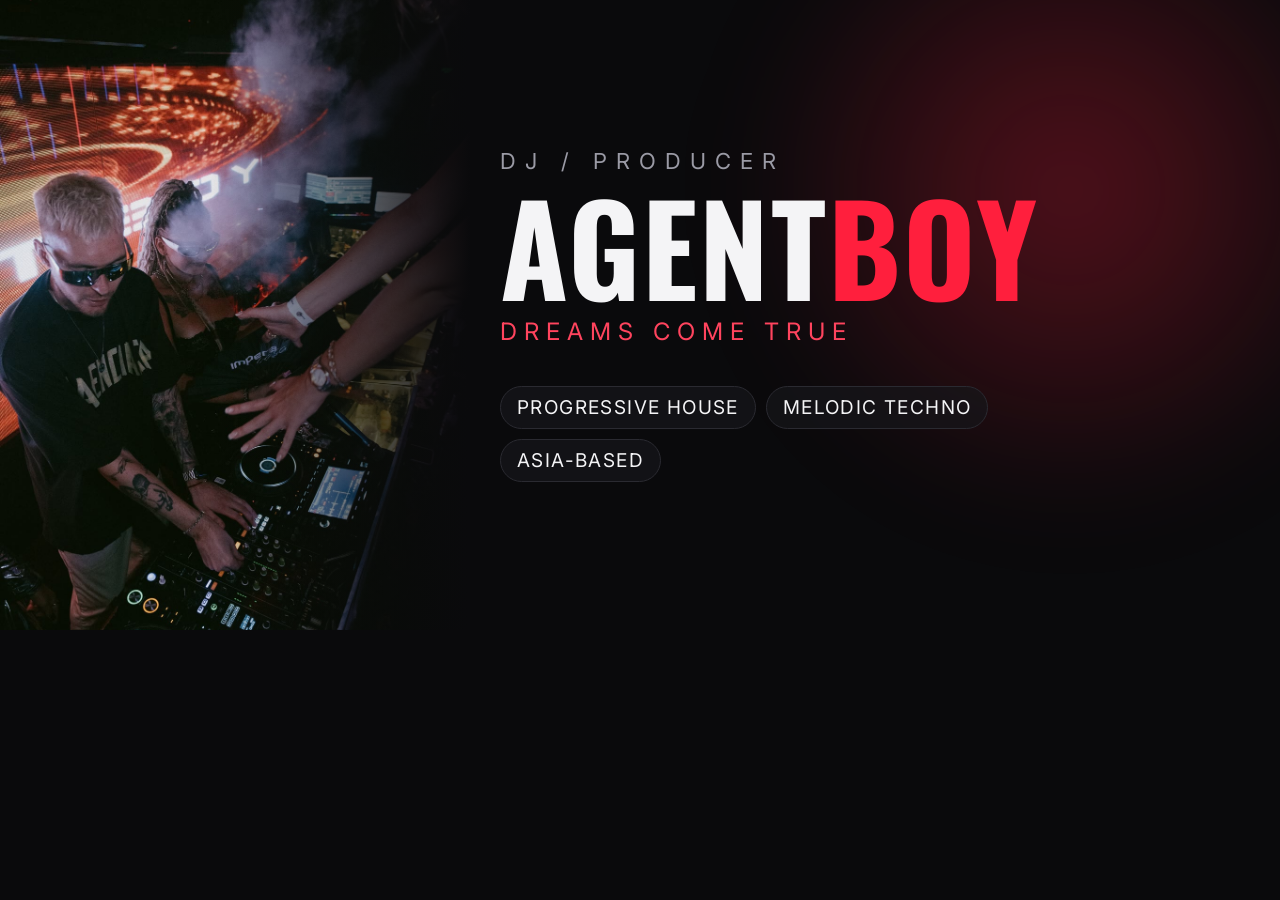
==== tools/og-card.html @ d7882c41 "Add a link-preview card and a favicon The kit gets shared as a link, and the preview used the vertic" ====
<!doctype html>
<!-- Source for assets/img/og.jpg — the link preview card (1200x630).
     Rebuild after changing the hero photo or the tagline:
       python3 -m http.server 8899
       then screenshot http://localhost:8899/tools/og-card.html at 1200x630
     A vertical photo cannot be used directly: Telegram and WhatsApp crop
     previews to landscape and cut the face out. -->
<html><head><meta charset="utf-8">
<link href="https://fonts.googleapis.com/css2?family=Oswald:wght@600;700&family=Inter:wght@400;600&display=swap" rel="stylesheet">
<style>
*{margin:0;padding:0;box-sizing:border-box}
body{width:1200px;height:630px;overflow:hidden;background:#0a0a0c;color:#f4f4f6;font-family:Inter,sans-serif;display:flex}
.art{position:relative;width:470px;height:630px;flex:none}
.art img{width:100%;height:100%;object-fit:cover;object-position:center 24%}
.art::after{content:"";position:absolute;inset:0;background:linear-gradient(90deg,rgba(10,10,12,0) 45%,#0a0a0c 100%)}
.side{flex:1;display:flex;flex-direction:column;justify-content:center;padding:0 70px 0 30px;position:relative}
.glow{position:absolute;width:700px;height:700px;right:-220px;top:-160px;border-radius:50%;
      background:radial-gradient(circle,rgba(255,31,61,.30),transparent 66%);filter:blur(50px)}
.role{position:relative;font-size:22px;letter-spacing:9px;text-transform:uppercase;color:#9a9aa5;margin-bottom:14px}
.name{position:relative;font-family:Oswald,sans-serif;font-weight:700;font-size:124px;line-height:.92;letter-spacing:2px;text-transform:uppercase}
.name span{color:#ff1f3d}
.tag{position:relative;margin-top:14px;font-size:24px;letter-spacing:7px;text-transform:uppercase;color:#ff445e}
.meta{position:relative;margin-top:40px;display:flex;gap:10px;flex-wrap:wrap}
.meta i{font-style:normal;font-size:19px;letter-spacing:1.4px;text-transform:uppercase;color:#f4f4f6;
        border:1px solid #2a2a31;background:rgba(22,22,26,.7);padding:9px 16px;border-radius:999px}
</style></head><body>
<div class="art"><img src="../assets/img/hero.jpg"></div>
<div class="side">
  <div class="glow"></div>
  <p class="role">DJ / Producer</p>
  <h1 class="name">AGENT<span>BOY</span></h1>
  <p class="tag">dreams come true</p>
  <div class="meta"><i>Progressive house</i><i>Melodic techno</i><i>Asia-based</i></div>
</div>
</body></html>
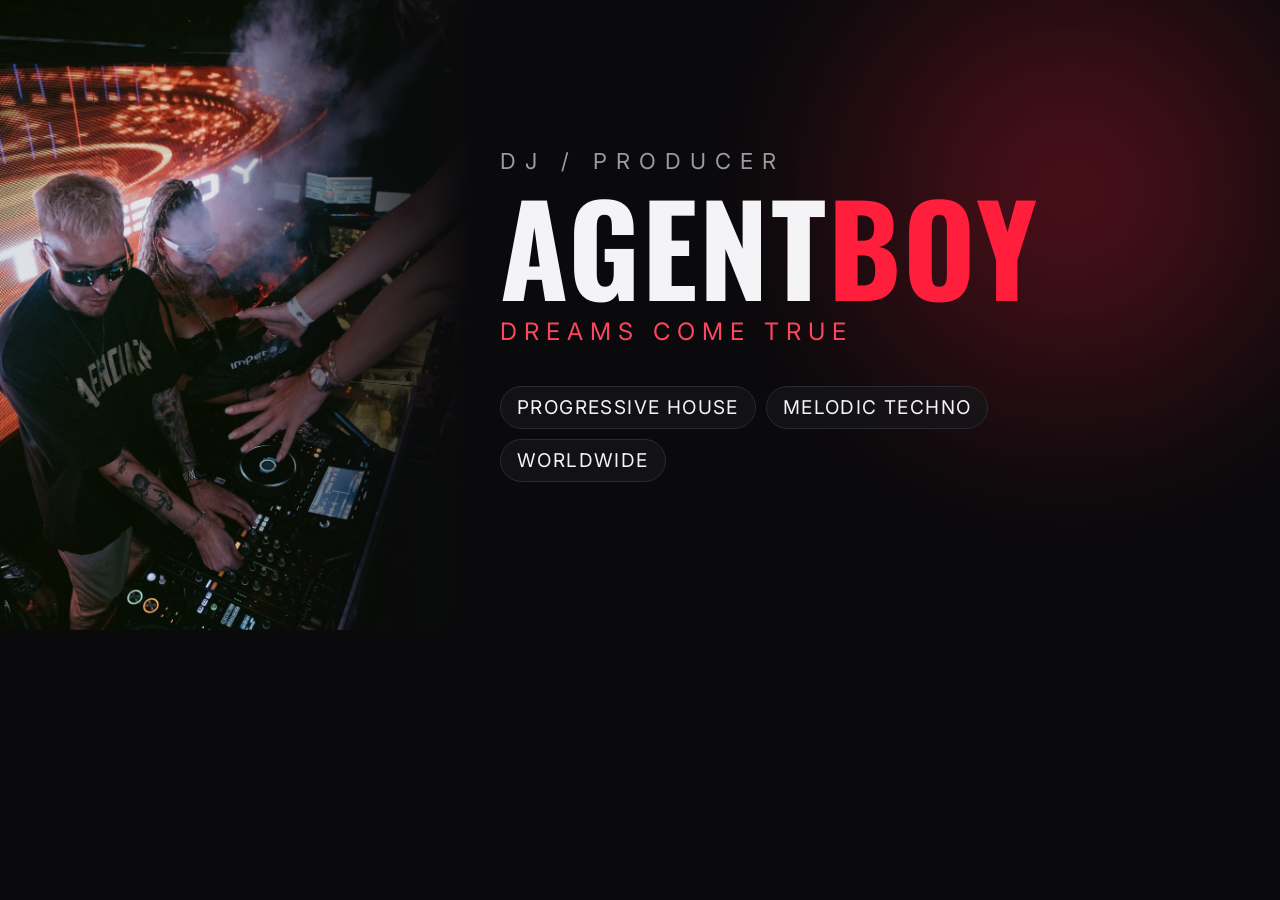
==== commit c189a0c9: "Stop the copy from tying him to one region "Asia-based" and the Russian "Живу в Азии" claimed more p" ====
--- a/tools/og-card.html
+++ b/tools/og-card.html
@@ -30,6 +30,6 @@
   <p class="role">DJ / Producer</p>
   <h1 class="name">AGENT<span>BOY</span></h1>
   <p class="tag">dreams come true</p>
-  <div class="meta"><i>Progressive house</i><i>Melodic techno</i><i>Asia-based</i></div>
+  <div class="meta"><i>Progressive house</i><i>Melodic techno</i><i>Worldwide</i></div>
 </div>
 </body></html>
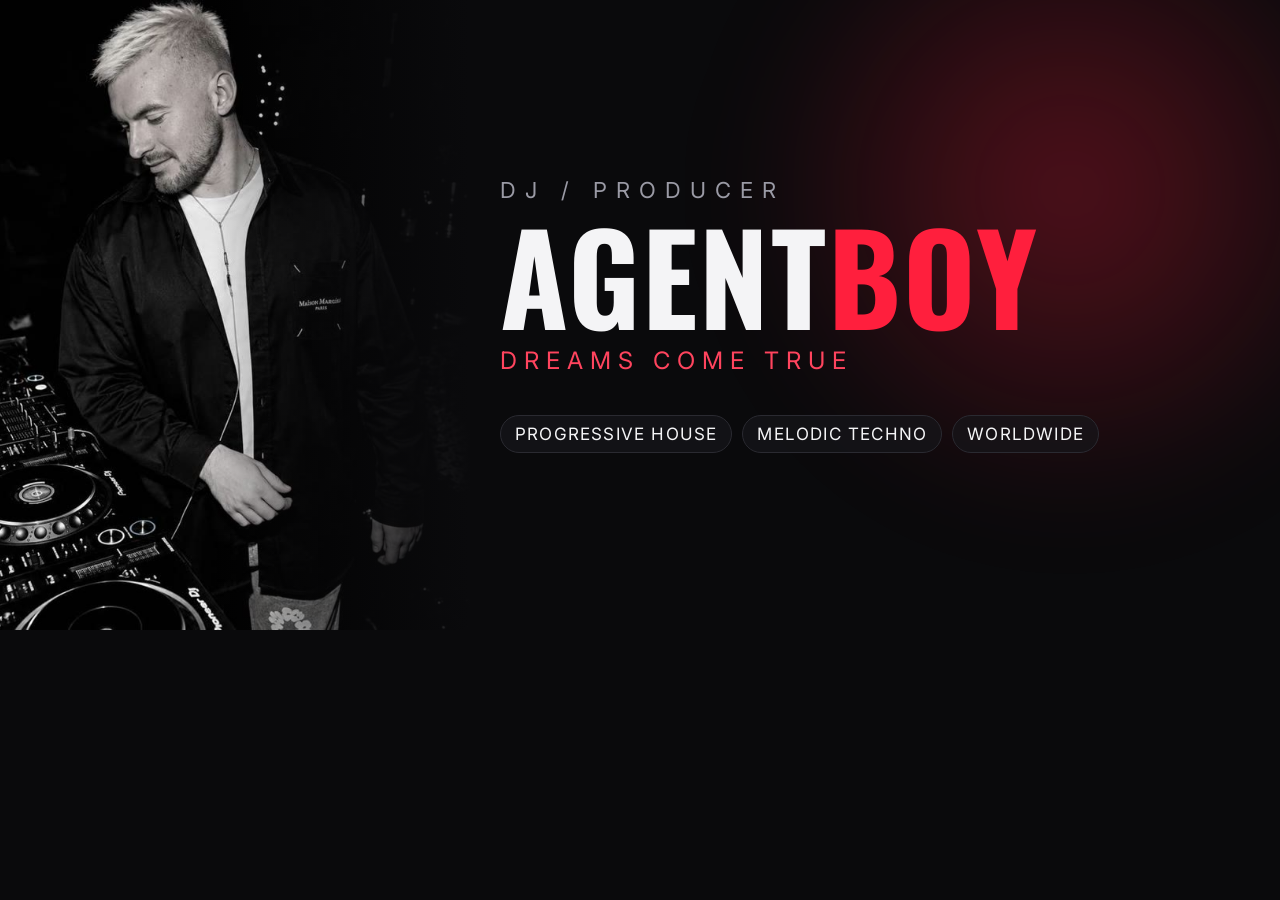
==== commit 9ca80473: "Swap in the client's booking and press photos The booking panel and the press block were still showi" ====
--- a/tools/og-card.html
+++ b/tools/og-card.html
@@ -1,17 +1,17 @@
 <!doctype html>
 <!-- Source for assets/img/og.jpg — the link preview card (1200x630).
-     Rebuild after changing the hero photo or the tagline:
+     Rebuild after changing the press photo or the tagline:
        python3 -m http.server 8899
        then screenshot http://localhost:8899/tools/og-card.html at 1200x630
-     A vertical photo cannot be used directly: Telegram and WhatsApp crop
-     previews to landscape and cut the face out. -->
+     A photo cannot be used on its own: Telegram and WhatsApp crop previews to
+     landscape, and the name has to stay readable in the feed. -->
 <html><head><meta charset="utf-8">
 <link href="https://fonts.googleapis.com/css2?family=Oswald:wght@600;700&family=Inter:wght@400;600&display=swap" rel="stylesheet">
 <style>
 *{margin:0;padding:0;box-sizing:border-box}
 body{width:1200px;height:630px;overflow:hidden;background:#0a0a0c;color:#f4f4f6;font-family:Inter,sans-serif;display:flex}
 .art{position:relative;width:470px;height:630px;flex:none}
-.art img{width:100%;height:100%;object-fit:cover;object-position:center 24%}
+.art img{width:100%;height:100%;object-fit:cover;object-position:63% center}
 .art::after{content:"";position:absolute;inset:0;background:linear-gradient(90deg,rgba(10,10,12,0) 45%,#0a0a0c 100%)}
 .side{flex:1;display:flex;flex-direction:column;justify-content:center;padding:0 70px 0 30px;position:relative}
 .glow{position:absolute;width:700px;height:700px;right:-220px;top:-160px;border-radius:50%;
@@ -21,10 +21,10 @@
 .name span{color:#ff1f3d}
 .tag{position:relative;margin-top:14px;font-size:24px;letter-spacing:7px;text-transform:uppercase;color:#ff445e}
 .meta{position:relative;margin-top:40px;display:flex;gap:10px;flex-wrap:wrap}
-.meta i{font-style:normal;font-size:19px;letter-spacing:1.4px;text-transform:uppercase;color:#f4f4f6;
-        border:1px solid #2a2a31;background:rgba(22,22,26,.7);padding:9px 16px;border-radius:999px}
+.meta i{font-style:normal;font-size:17px;letter-spacing:1.2px;text-transform:uppercase;color:#f4f4f6;
+        border:1px solid #2a2a31;background:rgba(22,22,26,.7);padding:8px 14px;border-radius:999px;white-space:nowrap}
 </style></head><body>
-<div class="art"><img src="../assets/img/hero.jpg"></div>
+<div class="art"><img src="../assets/img/press-cover.jpg"></div>
 <div class="side">
   <div class="glow"></div>
   <p class="role">DJ / Producer</p>
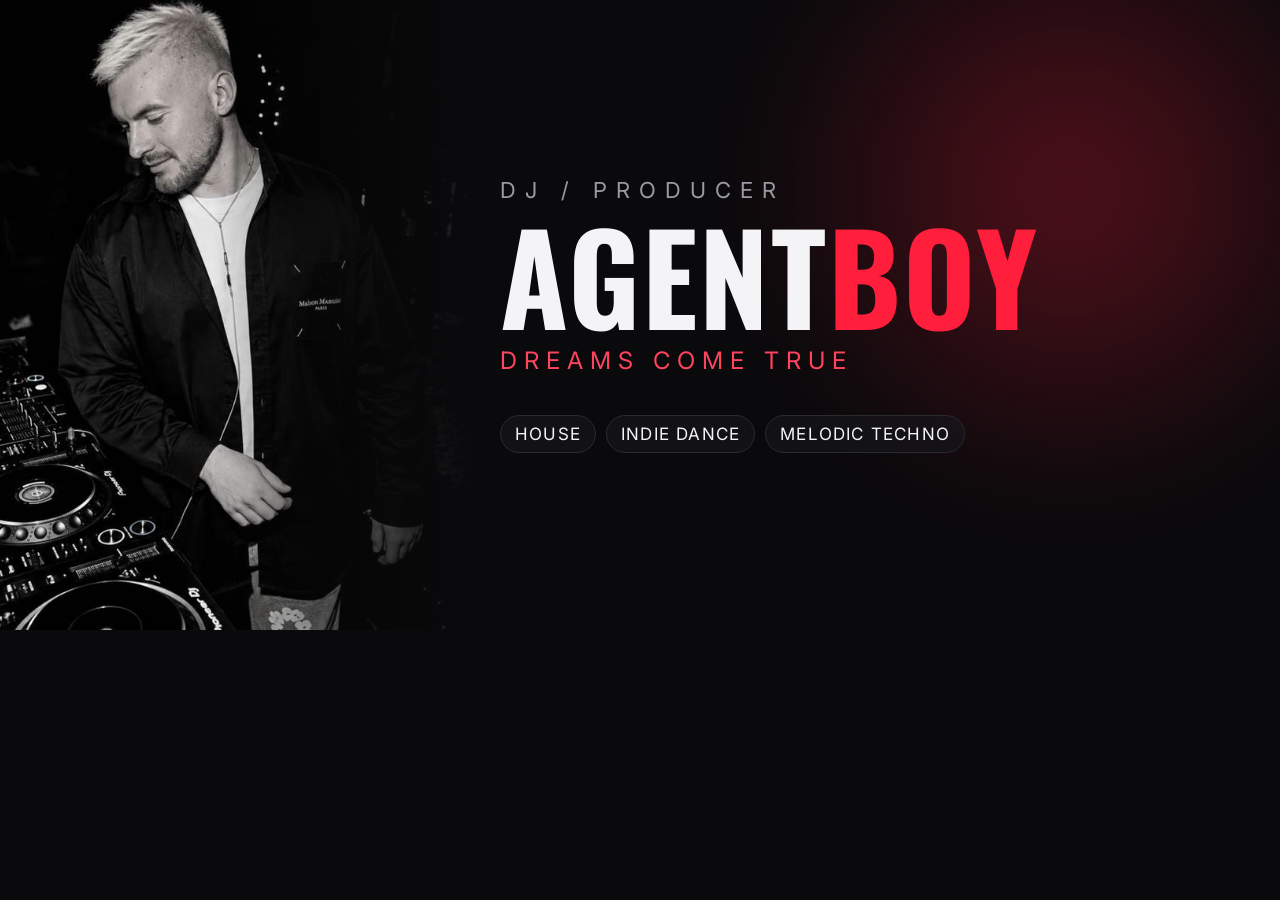
==== commit 5f6c8298: "Rebuild the preview card with House, Indie dance, Melodic techno Co-Authored-By: Claude Opus 5.5 <no" ====
--- a/tools/og-card.html
+++ b/tools/og-card.html
@@ -1,8 +1,11 @@
 <!doctype html>
-<!-- Source for assets/img/og.jpg — the link preview card (1200x630).
-     Rebuild after changing the press photo or the tagline:
+<!-- Source for the link preview card (1200x630), served as
+     assets/img/og-<year>-<month>[-<day>].jpg. Rebuild after changing the press photo
+     or the tagline:
        python3 -m http.server 8899
        then screenshot http://localhost:8899/tools/og-card.html at 1200x630
+     Save it under a NEW filename (add the day when the month is taken) and update og:image in index.html: Telegram
+     caches the image by URL, so overwriting the old file changes nothing.
      A photo cannot be used on its own: Telegram and WhatsApp crop previews to
      landscape, and the name has to stay readable in the feed. -->
 <html><head><meta charset="utf-8">
@@ -30,6 +33,6 @@
   <p class="role">DJ / Producer</p>
   <h1 class="name">AGENT<span>BOY</span></h1>
   <p class="tag">dreams come true</p>
-  <div class="meta"><i>Progressive house</i><i>Melodic techno</i><i>Worldwide</i></div>
+  <div class="meta"><i>House</i><i>Indie dance</i><i>Melodic techno</i></div>
 </div>
 </body></html>
